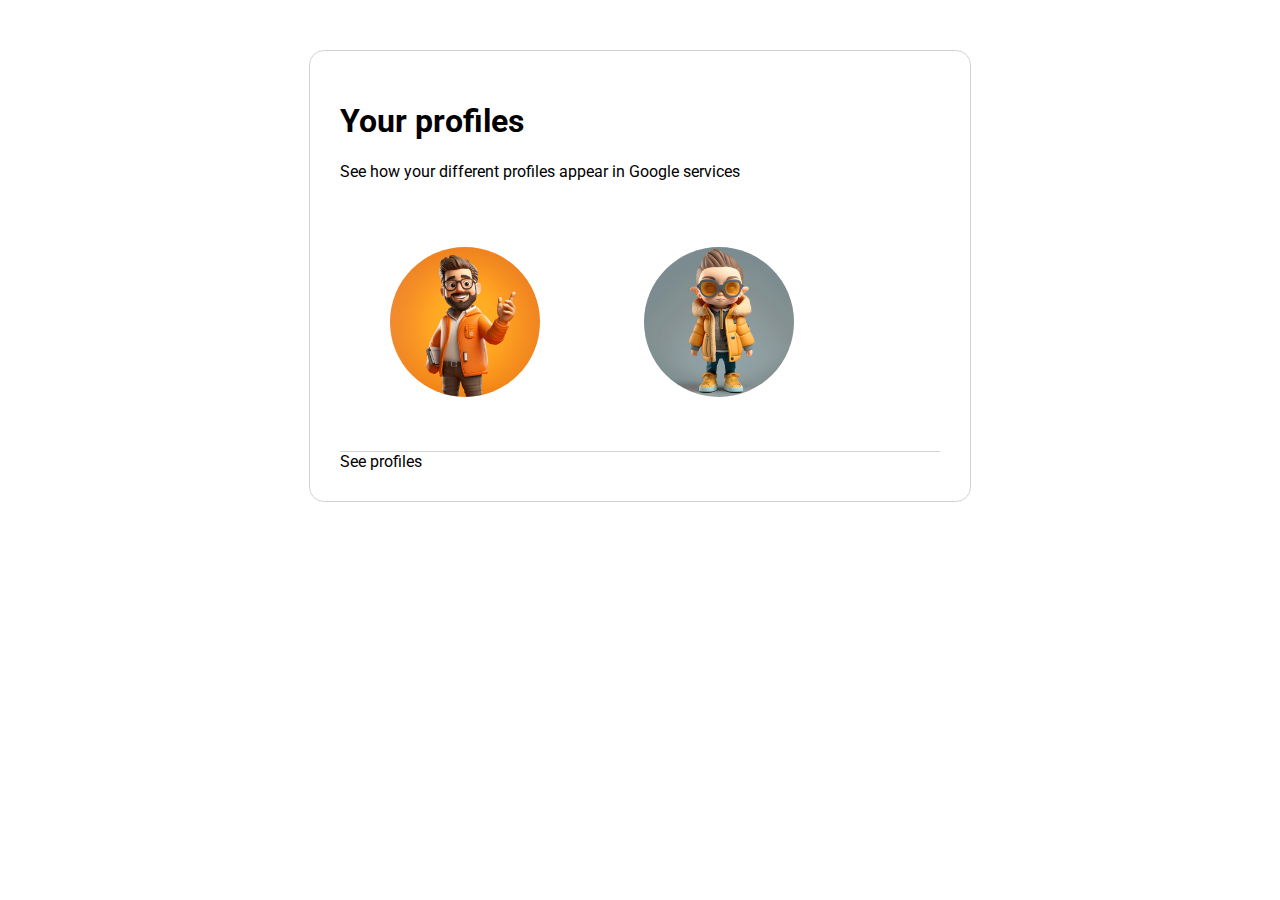
==== DAY1 Assignments/second/index.html @ 2a30dc34 "first commit" ====
<!DOCTYPE html>
<html lang="en">
	<head>
		<meta charset="UTF-8" />
		<meta name="viewport" content="width=device-width, initial-scale=1.0" />
		<title>Second Assignment</title>
		<link rel="stylesheet" href="styles.css" />
	</head>
	<body>
		<div class="profile__container">
			<h1 class="title">Your profiles</h1>
			<p>See how your different profiles appear in Google services</p>

			<img src="images/avatar1.jpg" alt="" class="avatar" />
			<img src="images/avatar2.jpg" alt="" class="avatar" />
			<div class="container"></div>
			<a class="profile">See profiles</a>
		</div>
	</body>
</html>
---- DAY1 Assignments/second/styles.css ----
@import url('https://fonts.googleapis.com/css2?family=Roboto:wght@100;300&display=swap');

.profile__container {
	border: 1px solid lightgray;
	width: 600px;
	padding: 30px;
	margin: 50px auto;
	border-radius: 15px;
	font-family: 'Roboto', sans-serif;
}
.avatar {
	width: 150px;
	margin: 50px;
	border-radius: 50%;
}

.container {
	border-top: 1px solid lightgray;
	padding: 0;
	width: 100%;
}

.profile{
    padding: 
}
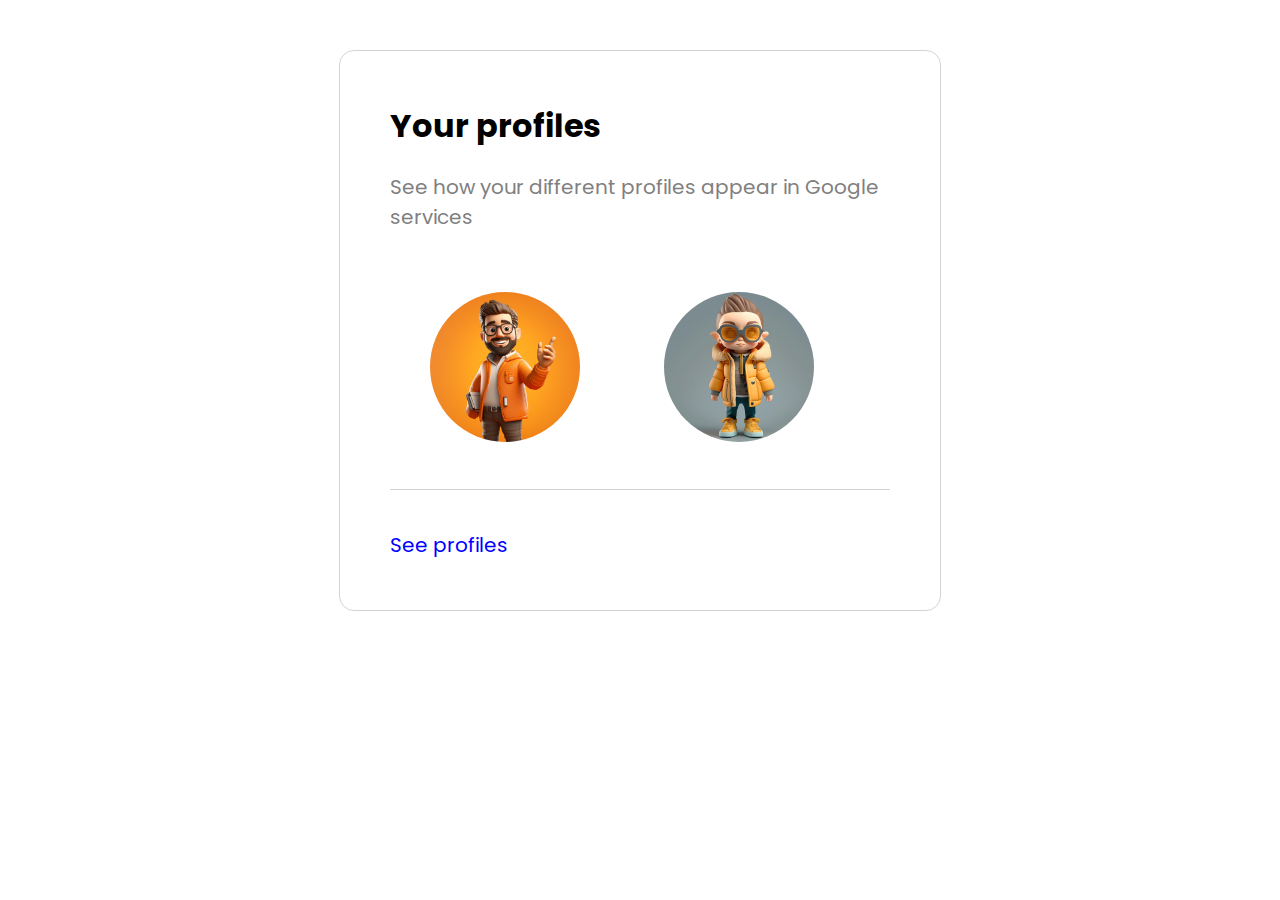
==== commit 59c240a1: "added second output.png" ====
--- a/DAY1 Assignments/second/index.html
+++ b/DAY1 Assignments/second/index.html
@@ -14,7 +14,7 @@
 			<img src="images/avatar1.jpg" alt="" class="avatar" />
 			<img src="images/avatar2.jpg" alt="" class="avatar" />
 			<div class="container"></div>
-			<a class="profile">See profiles</a>
+			<p class="profile">See profiles</p>
 		</div>
 	</body>
 </html>
--- a/DAY1 Assignments/second/styles.css
+++ b/DAY1 Assignments/second/styles.css
@@ -1,25 +1,32 @@
-@import url('https://fonts.googleapis.com/css2?family=Roboto:wght@100;300&display=swap');
+@import url('https://fonts.googleapis.com/css2?family=Poppins:wght@200;300;400&display=swap');
 
 .profile__container {
 	border: 1px solid lightgray;
-	width: 600px;
-	padding: 30px;
+	width: 500px;
+	padding: 30px 50px;
 	margin: 50px auto;
 	border-radius: 15px;
-	font-family: 'Roboto', sans-serif;
+	font-family: 'Poppins', sans-serif;
+	font-weight: 400;
 }
 .avatar {
 	width: 150px;
-	margin: 50px;
+	margin: 40px;
 	border-radius: 50%;
+}
+p {
+	font-size: 20px;
+	color: gray;
 }
 
 .container {
 	border-top: 1px solid lightgray;
 	padding: 0;
 	width: 100%;
+	margin-bottom: 40px;
 }
 
-.profile{
-    padding: 
-}+.profile {
+	font-size: 20px;
+	color: blue;
+}
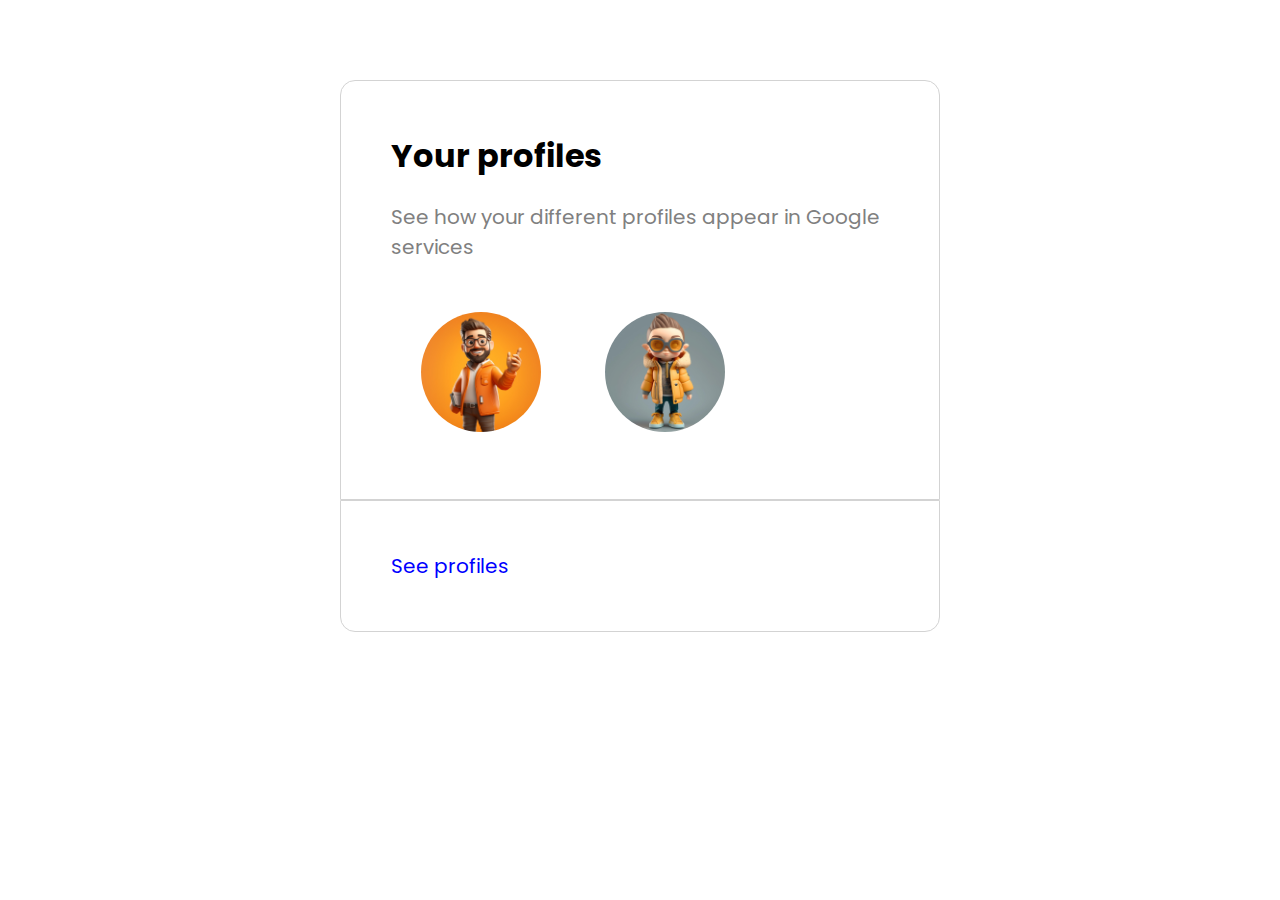
==== commit 6ebe6bd7: "updated second output" ====
--- a/DAY1 Assignments/second/index.html
+++ b/DAY1 Assignments/second/index.html
@@ -7,7 +7,7 @@
 		<link rel="stylesheet" href="styles.css" />
 	</head>
 	<body>
-		<div class="profile__container">
+		<!-- <div class="profile__container">
 			<h1 class="title">Your profiles</h1>
 			<p>See how your different profiles appear in Google services</p>
 
@@ -15,6 +15,19 @@
 			<img src="images/avatar2.jpg" alt="" class="avatar" />
 			<div class="container"></div>
 			<p class="profile">See profiles</p>
+		</div> -->
+
+		<div class="main">
+			<div class="profile__container">
+				<h1 class="title">Your profiles</h1>
+				<p>See how your different profiles appear in Google services</p>
+
+				<img src="images/avatar1.jpg" alt="" class="avatar" />
+				<img src="images/avatar2.jpg" alt="" class="avatar" />
+			</div>
+			<div class="container">
+				<p class="profile">See profiles</p>
+			</div>
 		</div>
 	</body>
 </html>
--- a/DAY1 Assignments/second/styles.css
+++ b/DAY1 Assignments/second/styles.css
@@ -1,17 +1,23 @@
 @import url('https://fonts.googleapis.com/css2?family=Poppins:wght@200;300;400&display=swap');
+
+.main {
+	width: 600px;
+	padding: 30px 50px;
+	margin: 50px auto;
+	font-family: 'Poppins', sans-serif;
+	font-weight: 400;
+}
 
 .profile__container {
 	border: 1px solid lightgray;
-	width: 500px;
 	padding: 30px 50px;
-	margin: 50px auto;
-	border-radius: 15px;
-	font-family: 'Poppins', sans-serif;
-	font-weight: 400;
+	border-top-right-radius: 15px;
+	border-top-left-radius: 15px;
 }
+
 .avatar {
-	width: 150px;
-	margin: 40px;
+	width: 120px;
+	margin: 30px;
 	border-radius: 50%;
 }
 p {
@@ -20,10 +26,12 @@
 }
 
 .container {
-	border-top: 1px solid lightgray;
-	padding: 0;
-	width: 100%;
-	margin-bottom: 40px;
+	border: 1px solid lightgray;
+	width: 600px;
+	padding: 30px 50px;
+	box-sizing: border-box;
+	border-bottom-left-radius: 15px;
+	border-bottom-right-radius: 15px;
 }
 
 .profile {
